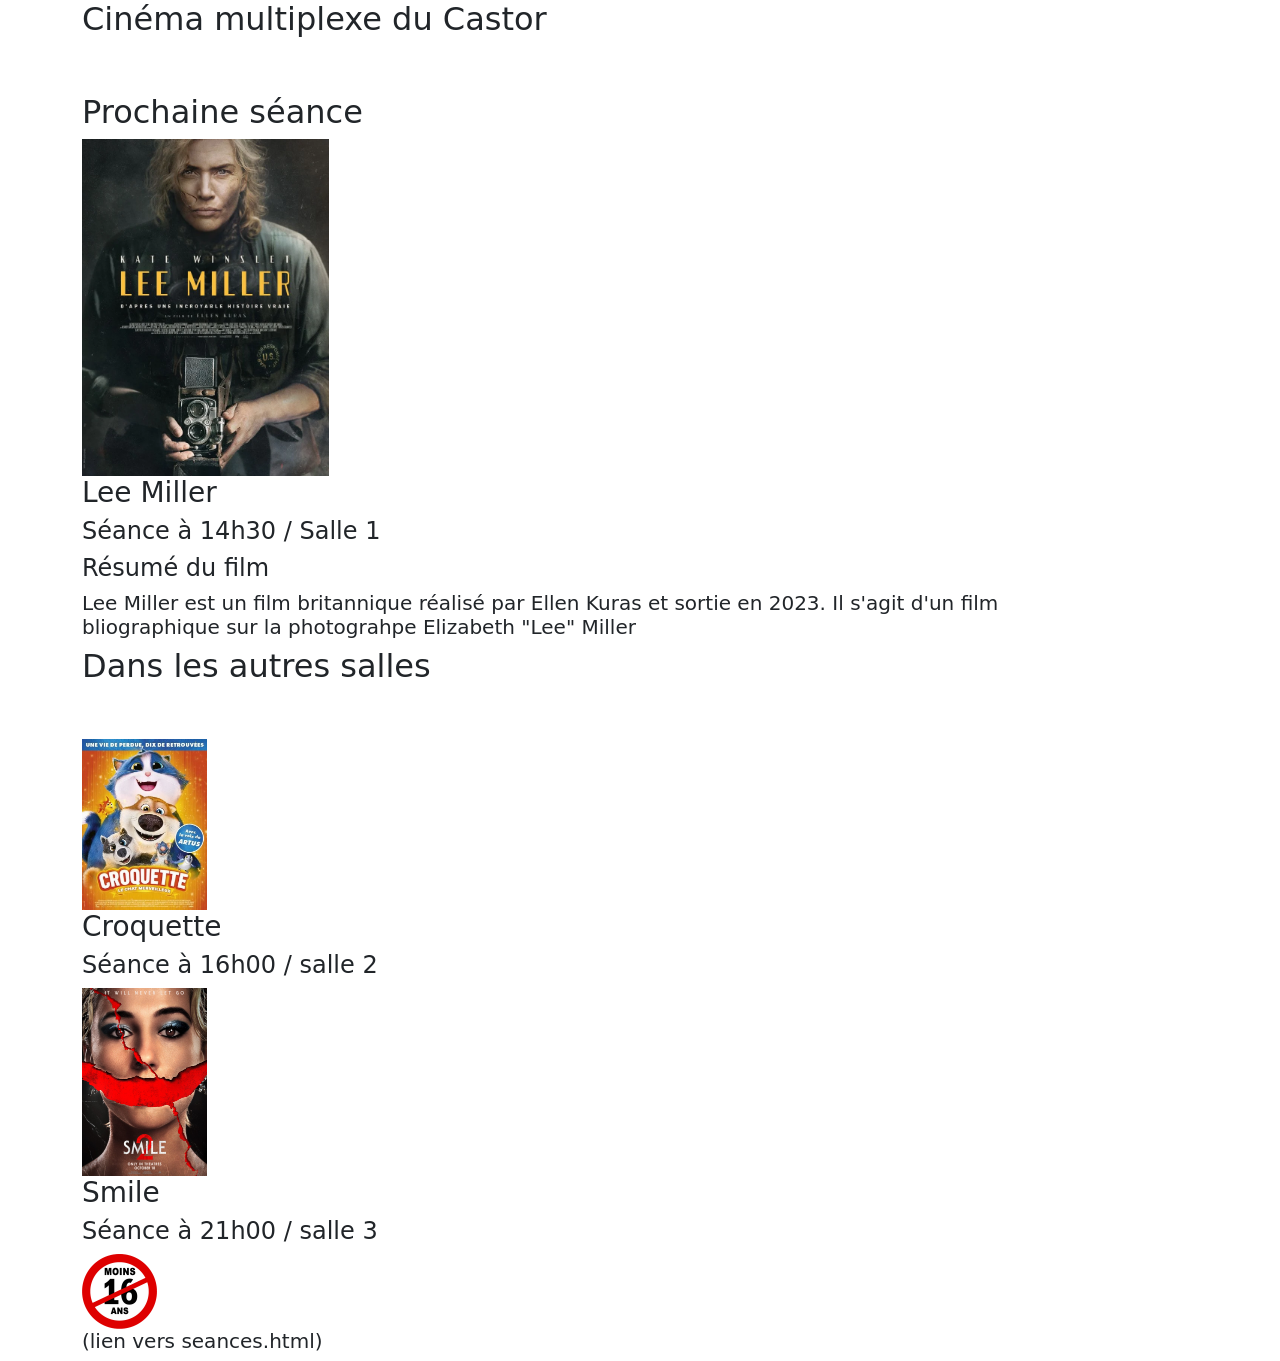
==== html/index.html @ c82f89ca "update page web" ====
<!DOCTYPE html>
<html lang="fr">
<head>
    <meta charset="UTF-8">
    <meta name="viewport" content="width=device-width, initial-scale=1">
    <title>Page d’accueil</title>
    <link href="https://cdn.jsdelivr.net/npm/bootstrap@5.3.8/dist/css/bootstrap.min.css" rel="stylesheet"
          integrity="sha384-sRIl4kxILFvY47J16cr9ZwB07vP4J8+LH7qKQnuqkuIAvNWLzeN8tE5YBujZqJLB" crossorigin="anonymous">
</head>
<body>
<script src="https://cdn.jsdelivr.net/npm/bootstrap@5.3.8/dist/js/bootstrap.bundle.min.js"
        integrity="sha384-FKyoEForCGlyvwx9Hj09JcYn3nv7wiPVlz7YYwJrWVcXK/BmnVDxM+D2scQbITxI"
        crossorigin="anonymous"></script>
<script src="https://cdn.jsdelivr.net/npm/@popperjs/core@2.11.8/dist/umd/popper.min.js"
        integrity="sha384-I7E8VVD/ismYTF4hNIPjVp/Zjvgyol6VFvRkX/vR+Vc4jQkC+hVqc2pM8ODewa9r"
        crossorigin="anonymous"></script>
<script src="https://cdn.jsdelivr.net/npm/bootstrap@5.3.8/dist/js/bootstrap.min.js"
        integrity="sha384-G/EV+4j2dNv+tEPo3++6LCgdCROaejBqfUeNjuKAiuXbjrxilcCdDz6ZAVfHWe1Y"
        crossorigin="anonymous"></script>

<div class="container">
            <h2>Cinéma multiplexe du Castor</h2>
            <h2>&nbsp;</h2>
        <h2>Prochaine séance</h2>
    <div>
        <img src="image/affiche-leemiller.png" class="img-fluid" width="247" height="336">
    </div>

    <div class="row">
        <div class="col-sm-1 col-lg-10 bordure">
            <h3>Lee Miller</h3>
        </div>
        <div class="col-sm-5 col-lg-10 bordure">
            <h4>Séance à 14h30 / Salle 1</h4>
        </div>
        <div class="col-sm-6 col-lg-10 bordure">
            <h4>Résumé du film</h4>
        </div>
        <div class="col-sm-10 col-lg-10 bordure">
            <h5>Lee Miller est un film britannique réalisé par Ellen Kuras et sortie en 2023. Il s'agit d'un film bliographique sur la photograhpe Elizabeth "Lee" Miller</h5>
        </div>
    </div>

</div>

<div class="container">
    <h2>Dans les autres salles</h2>
    <h2>&nbsp;</h2>

    <div class="row">
        <div class="col-sm-6 col-lg-9 bordure">
        <img src="image/affiche-croquette.jpg" class="img-fluid" width="125" height="168">
        </div>
        <div class="col-sm-6 col-lg-9 bordure">
            <h3>Croquette</h3>
        </div>
        <div class="col-sm-10 col-lg-10 bordure">
            <h4>Séance à 16h00 / salle 2</h4>
        </div>
    </div>

    <div class="row">
        <div class="col-sm-3 col-lg-6 bordure">
            <img src="image/affiche-smile.jpg" class="img-fluid" width="125" height="168">
        </div>
        <div class="col-sm-8 col-lg-12 bordure">
            <h3>Smile</h3>
        </div>
        <div class="col-sm-10 col-lg-10 bordure">
            <h4>Séance à 21h00 / salle 3</h4>
        </div>
        <div class="col-sm-6 col-lg-9 bordure">
            <img src="image/interdiction-moins-de-16-ans.png" class="img-fluid" width="75" height="75">
    </div>
</div>
    <div class="col-sm-6 col-lg-9 bordure">
        <h5>(lien vers seances.html)</h5>
    </div>
</div>


</body>
</html>
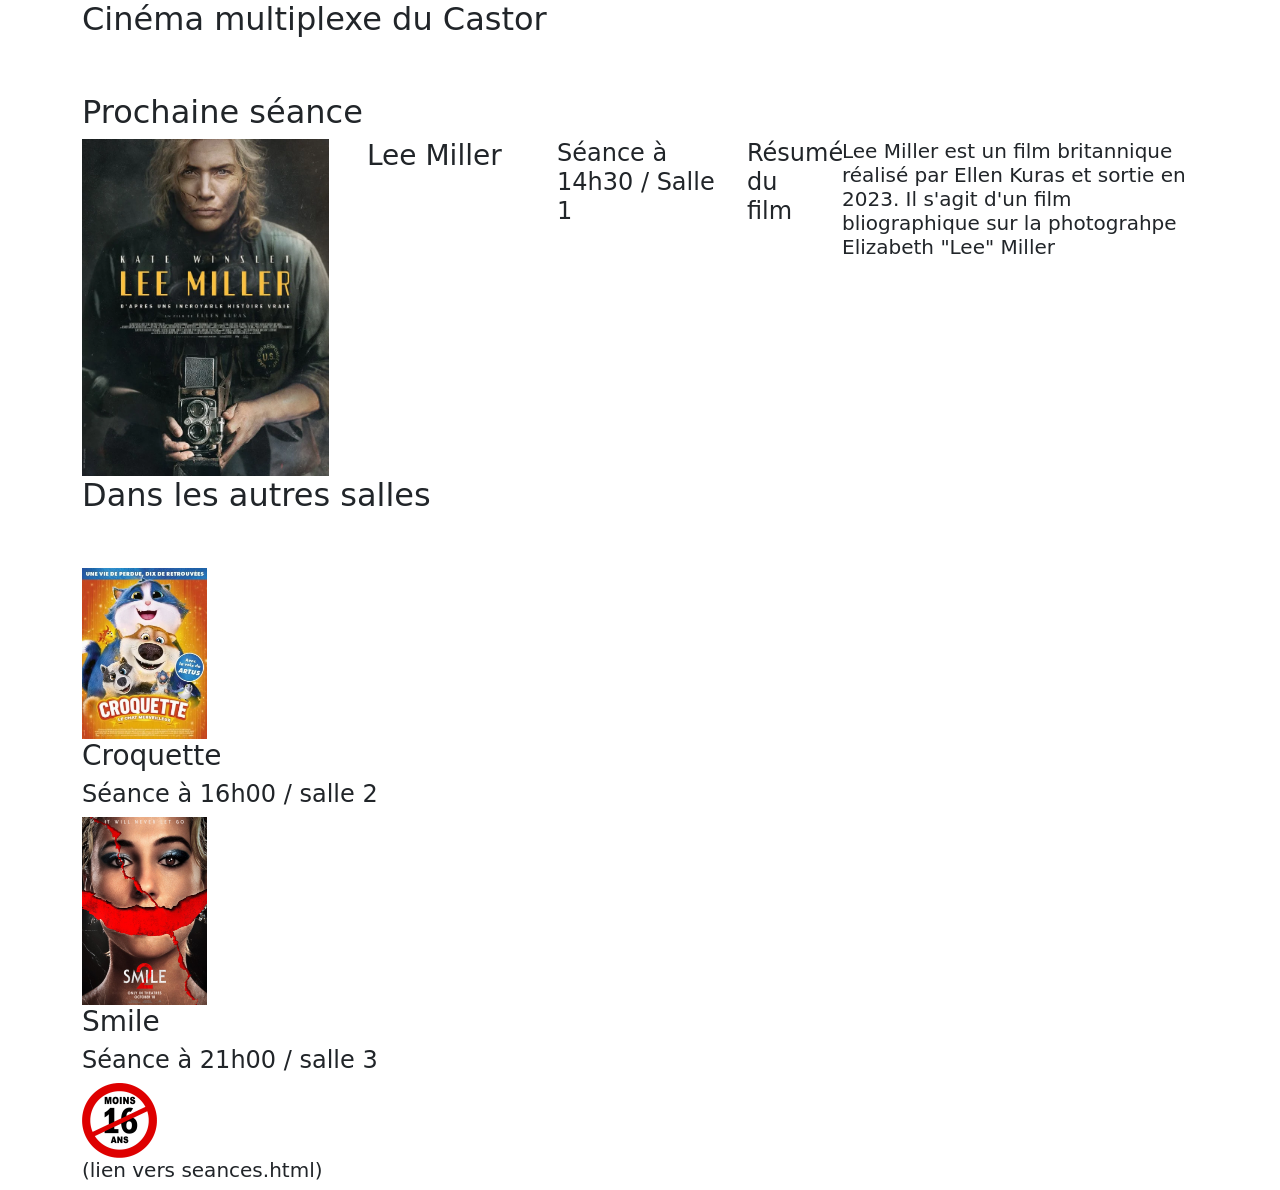
==== commit f98512d9: "maj V0.1" ====
--- a/html/index.html
+++ b/html/index.html
@@ -22,21 +22,22 @@
             <h2>Cinéma multiplexe du Castor</h2>
             <h2>&nbsp;</h2>
         <h2>Prochaine séance</h2>
-    <div>
-        <img src="image/affiche-leemiller.png" class="img-fluid" width="247" height="336">
-    </div>
+
 
     <div class="row">
-        <div class="col-sm-1 col-lg-10 bordure">
+        <div class="col-sm-1 col-lg-3 bordure">
+            <img src="image/affiche-leemiller.png" class="img-fluid" width="247" height="336">
+        </div>
+        <div class="col-sm-1 col-lg-2 bordure">
             <h3>Lee Miller</h3>
         </div>
-        <div class="col-sm-5 col-lg-10 bordure">
+        <div class="col-sm-2 col-lg-2 bordure">
             <h4>Séance à 14h30 / Salle 1</h4>
         </div>
-        <div class="col-sm-6 col-lg-10 bordure">
+        <div class="col-sm-1 col-lg-1 bordure">
             <h4>Résumé du film</h4>
         </div>
-        <div class="col-sm-10 col-lg-10 bordure">
+        <div class="col-sm-5 col-lg-4 bordure">
             <h5>Lee Miller est un film britannique réalisé par Ellen Kuras et sortie en 2023. Il s'agit d'un film bliographique sur la photograhpe Elizabeth "Lee" Miller</h5>
         </div>
     </div>
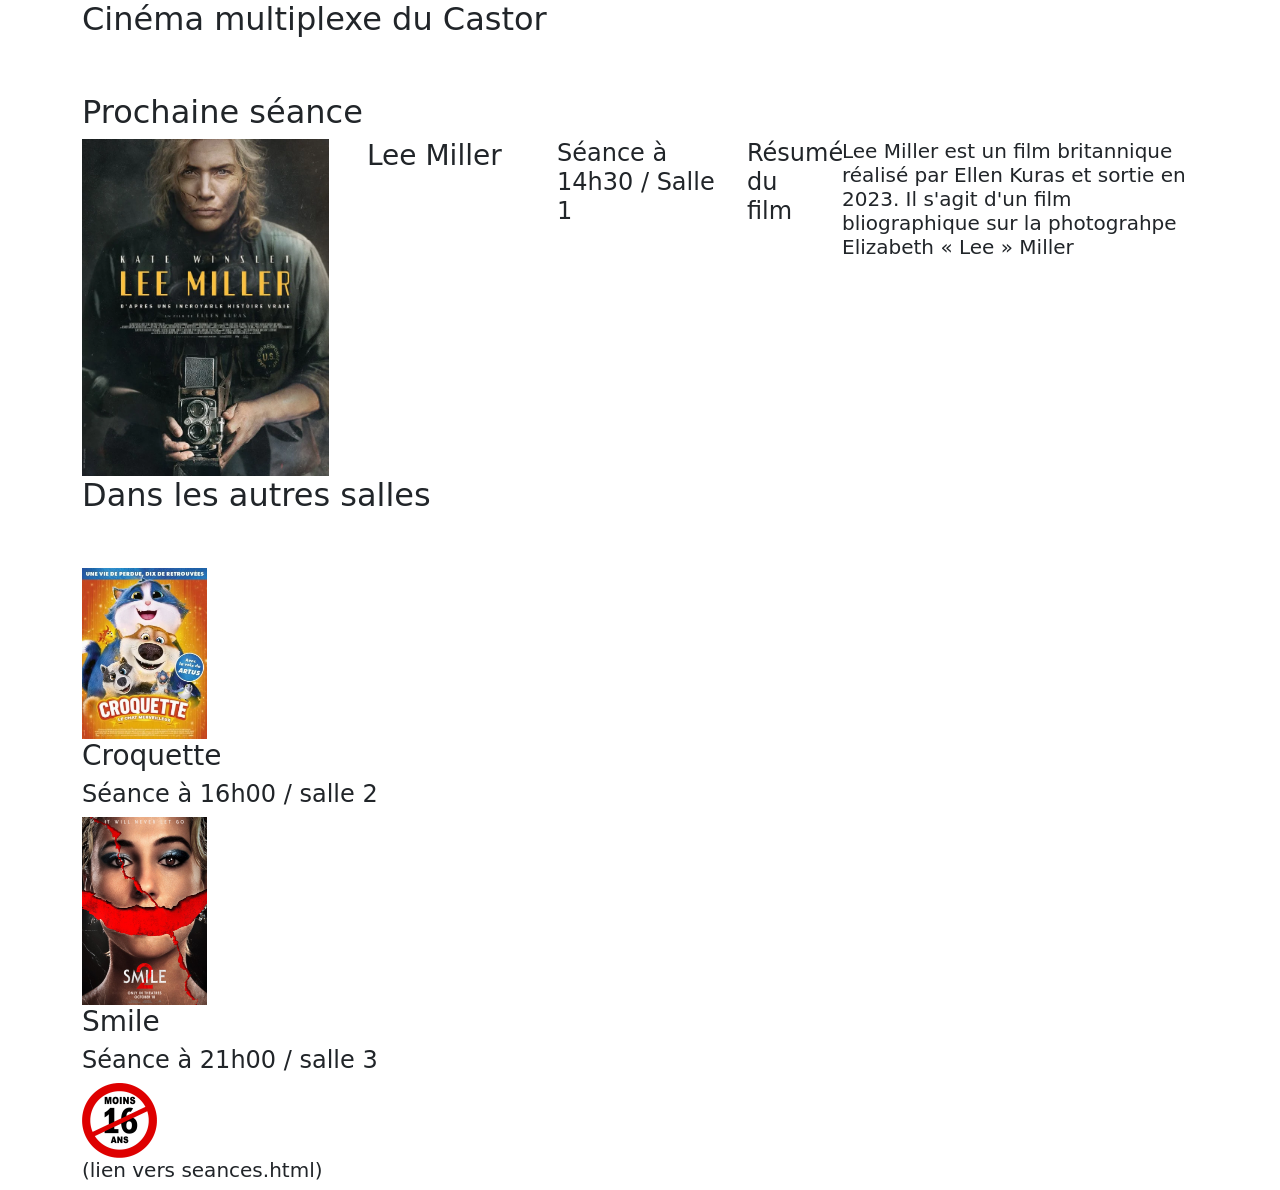
==== commit 7de5d4b0: "V0.2" ====
--- a/html/index.html
+++ b/html/index.html
@@ -38,7 +38,7 @@
             <h4>Résumé du film</h4>
         </div>
         <div class="col-sm-5 col-lg-4 bordure">
-            <h5>Lee Miller est un film britannique réalisé par Ellen Kuras et sortie en 2023. Il s'agit d'un film bliographique sur la photograhpe Elizabeth "Lee" Miller</h5>
+            <h5>Lee Miller est un film britannique réalisé par Ellen Kuras et sortie en 2023. Il s'agit d'un film bliographique sur la photograhpe Elizabeth « Lee » Miller</h5>
         </div>
     </div>
 
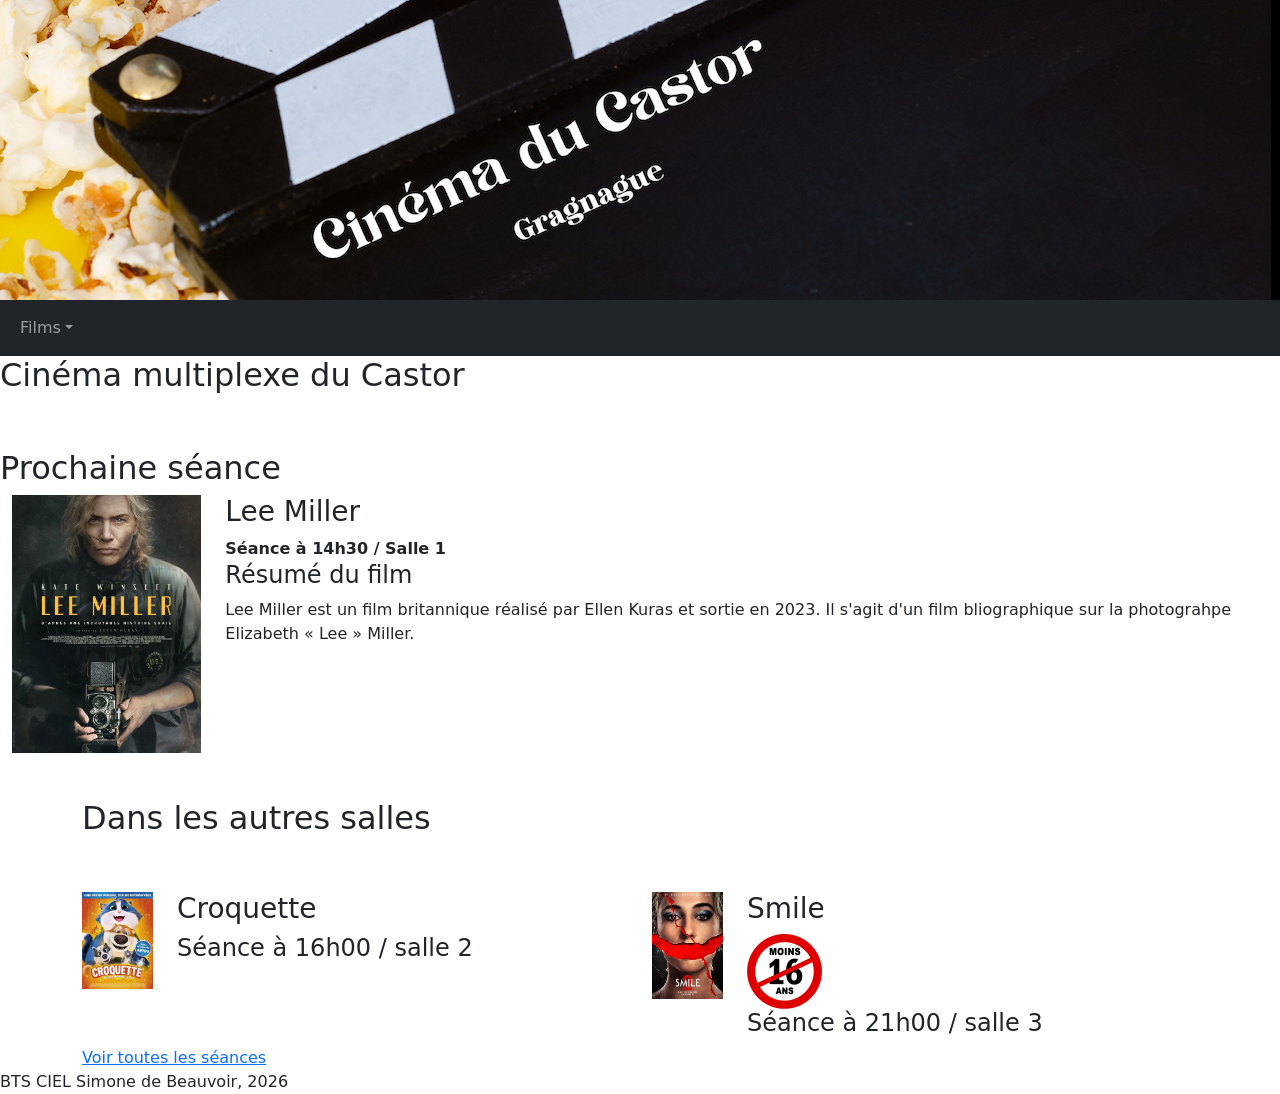
==== commit acb3a24c: "maj vendredi 09/10" ====
--- a/html/index.html
+++ b/html/index.html
@@ -3,11 +3,12 @@
 <head>
     <meta charset="UTF-8">
     <meta name="viewport" content="width=device-width, initial-scale=1">
-    <title>Page d’accueil</title>
     <link href="https://cdn.jsdelivr.net/npm/bootstrap@5.3.8/dist/css/bootstrap.min.css" rel="stylesheet"
           integrity="sha384-sRIl4kxILFvY47J16cr9ZwB07vP4J8+LH7qKQnuqkuIAvNWLzeN8tE5YBujZqJLB" crossorigin="anonymous">
+    <link rel="stylesheet" href="style.css">
+    <title>Bienvenu au cinéma du Castor !</title>
 </head>
-<body>
+<body class="d-flex flex-column min-vh-100">
 <script src="https://cdn.jsdelivr.net/npm/bootstrap@5.3.8/dist/js/bootstrap.bundle.min.js"
         integrity="sha384-FKyoEForCGlyvwx9Hj09JcYn3nv7wiPVlz7YYwJrWVcXK/BmnVDxM+D2scQbITxI"
         crossorigin="anonymous"></script>
@@ -18,67 +19,85 @@
         integrity="sha384-G/EV+4j2dNv+tEPo3++6LCgdCROaejBqfUeNjuKAiuXbjrxilcCdDz6ZAVfHWe1Y"
         crossorigin="anonymous"></script>
 
-<div class="container">
-            <h2>Cinéma multiplexe du Castor</h2>
-            <h2>&nbsp;</h2>
-        <h2>Prochaine séance</h2>
+
+<header class="bg-black">
+    <img src="image/banner.png" class="img-fluid"/>
+</header>
+
+<nav class="navbar navbar-expand-sm bg-dark navbar-dark">
+    <div class="container-fluid">
+        <button class="navbar-toggler" type="button" data-bs-toggle="collapse" data-bs-target="#menu">
+        <span class="navbar-toggler-icon"></span>
+        </button>
+        <div class="collapse navbar-collapse" id="menu">
+            <ul class="navbar-nav">
+
+                <li class="nav-item dropdown">
+                    <a class="nav-link dropdown-toggle" href="films.html" role="button" data-bs-toggle="dropdown">Films</a>
+                    <ul class="dropdown-menu">
+                        <li><a class="dropdown-item" href="films.html">Tous les films</a></li>
+                            <ul class="dropdown-menu">>
+                                <li><hr class="dropdown-divider"></li>
+                                <li class="acceuil"><a class="dropdown-item" href="accueil.html">Accueil</a></li>
+                                <li><a class="dropdown-item" href="film-croquette.html">Croquette</a></li>
+                            </ul>
+                    </ul>
+                </li>
+            </ul>
+        </div>
+    </div>
+</nav>
 
 
-    <div class="row">
-        <div class="col-sm-1 col-lg-3 bordure">
-            <img src="image/affiche-leemiller.png" class="img-fluid" width="247" height="336">
-        </div>
-        <div class="col-sm-1 col-lg-2 bordure">
-            <h3>Lee Miller</h3>
-        </div>
-        <div class="col-sm-2 col-lg-2 bordure">
-            <h4>Séance à 14h30 / Salle 1</h4>
-        </div>
-        <div class="col-sm-1 col-lg-1 bordure">
-            <h4>Résumé du film</h4>
-        </div>
-        <div class="col-sm-5 col-lg-4 bordure">
-            <h5>Lee Miller est un film britannique réalisé par Ellen Kuras et sortie en 2023. Il s'agit d'un film bliographique sur la photograhpe Elizabeth « Lee » Miller</h5>
+<h2>Cinéma multiplexe du Castor</h2>
+<h2>&nbsp;</h2>
+<h2>Prochaine séance</h2>
+
+    <div id="main" class="container-fluid">
+        <div class="row">
+            <div class="col-sm-2">
+                <img src="image/affiche-leemiller.png" class="img-fluid">
+            </div>
+            <div class="col-sm-10">
+                <h3 class="films">Lee Miller</h3>
+                <strong>Séance à 14h30 / Salle 1</strong>
+                <h4>Résumé du film</h4>
+                <p>Lee Miller est un film britannique réalisé par Ellen Kuras et sortie en 2023. Il s'agit d'un film bliographique sur la photograhpe Elizabeth « Lee » Miller.<p/>
+            </div>
         </div>
     </div>
 
-</div>
+        <div class="container">
+            <h2>&nbsp;</h2>
+            <h2>Dans les autres salles</h2>
+            <h2>&nbsp;</h2>
 
-<div class="container">
-    <h2>Dans les autres salles</h2>
-    <h2>&nbsp;</h2>
+            <div class="row">
+                <div class="col-sm-1">
+                    <img src="image/affiche-croquette.jpg" class="img-fluid" width="125" height="168">
+                </div>
+                <div class="col-sm-5">
+                    <h3>Croquette</h3>
+                    <h4>Séance à 16h00 / salle 2</h4>
+                    <h2>&nbsp;</h2>
+                </div>
+                <div class="col-sm-1">
+                    <img src="image/affiche-smile.jpg" class="img-fluid" width="125" height="168">
+                </div>
+                <div class="col-sm-5">
+                    <h3>Smile</h3>
+                    <img src="image/interdiction-moins-de-16-ans.png" class="img-fluid" width="75" height="75">
+                    <h4>Séance à 21h00 / salle 3</h4>
+                </div>
+            </div>
+            <div class="col-sm-6">
+                <a href="seances.html"> Voir toutes les séances</a>
+        </div>
 
-    <div class="row">
-        <div class="col-sm-6 col-lg-9 bordure">
-        <img src="image/affiche-croquette.jpg" class="img-fluid" width="125" height="168">
-        </div>
-        <div class="col-sm-6 col-lg-9 bordure">
-            <h3>Croquette</h3>
-        </div>
-        <div class="col-sm-10 col-lg-10 bordure">
-            <h4>Séance à 16h00 / salle 2</h4>
-        </div>
     </div>
-
-    <div class="row">
-        <div class="col-sm-3 col-lg-6 bordure">
-            <img src="image/affiche-smile.jpg" class="img-fluid" width="125" height="168">
-        </div>
-        <div class="col-sm-8 col-lg-12 bordure">
-            <h3>Smile</h3>
-        </div>
-        <div class="col-sm-10 col-lg-10 bordure">
-            <h4>Séance à 21h00 / salle 3</h4>
-        </div>
-        <div class="col-sm-6 col-lg-9 bordure">
-            <img src="image/interdiction-moins-de-16-ans.png" class="img-fluid" width="75" height="75">
-    </div>
-</div>
-    <div class="col-sm-6 col-lg-9 bordure">
-        <h5>(lien vers seances.html)</h5>
-    </div>
-</div>
-
-
+<footer class="pied mt-auto">
+    BTS CIEL Simone de Beauvoir, 2026
+</footer>
+<script src="https://cdn.jsdelivr.net/npm/bootstrap.... </script>
 </body>
 </html>
